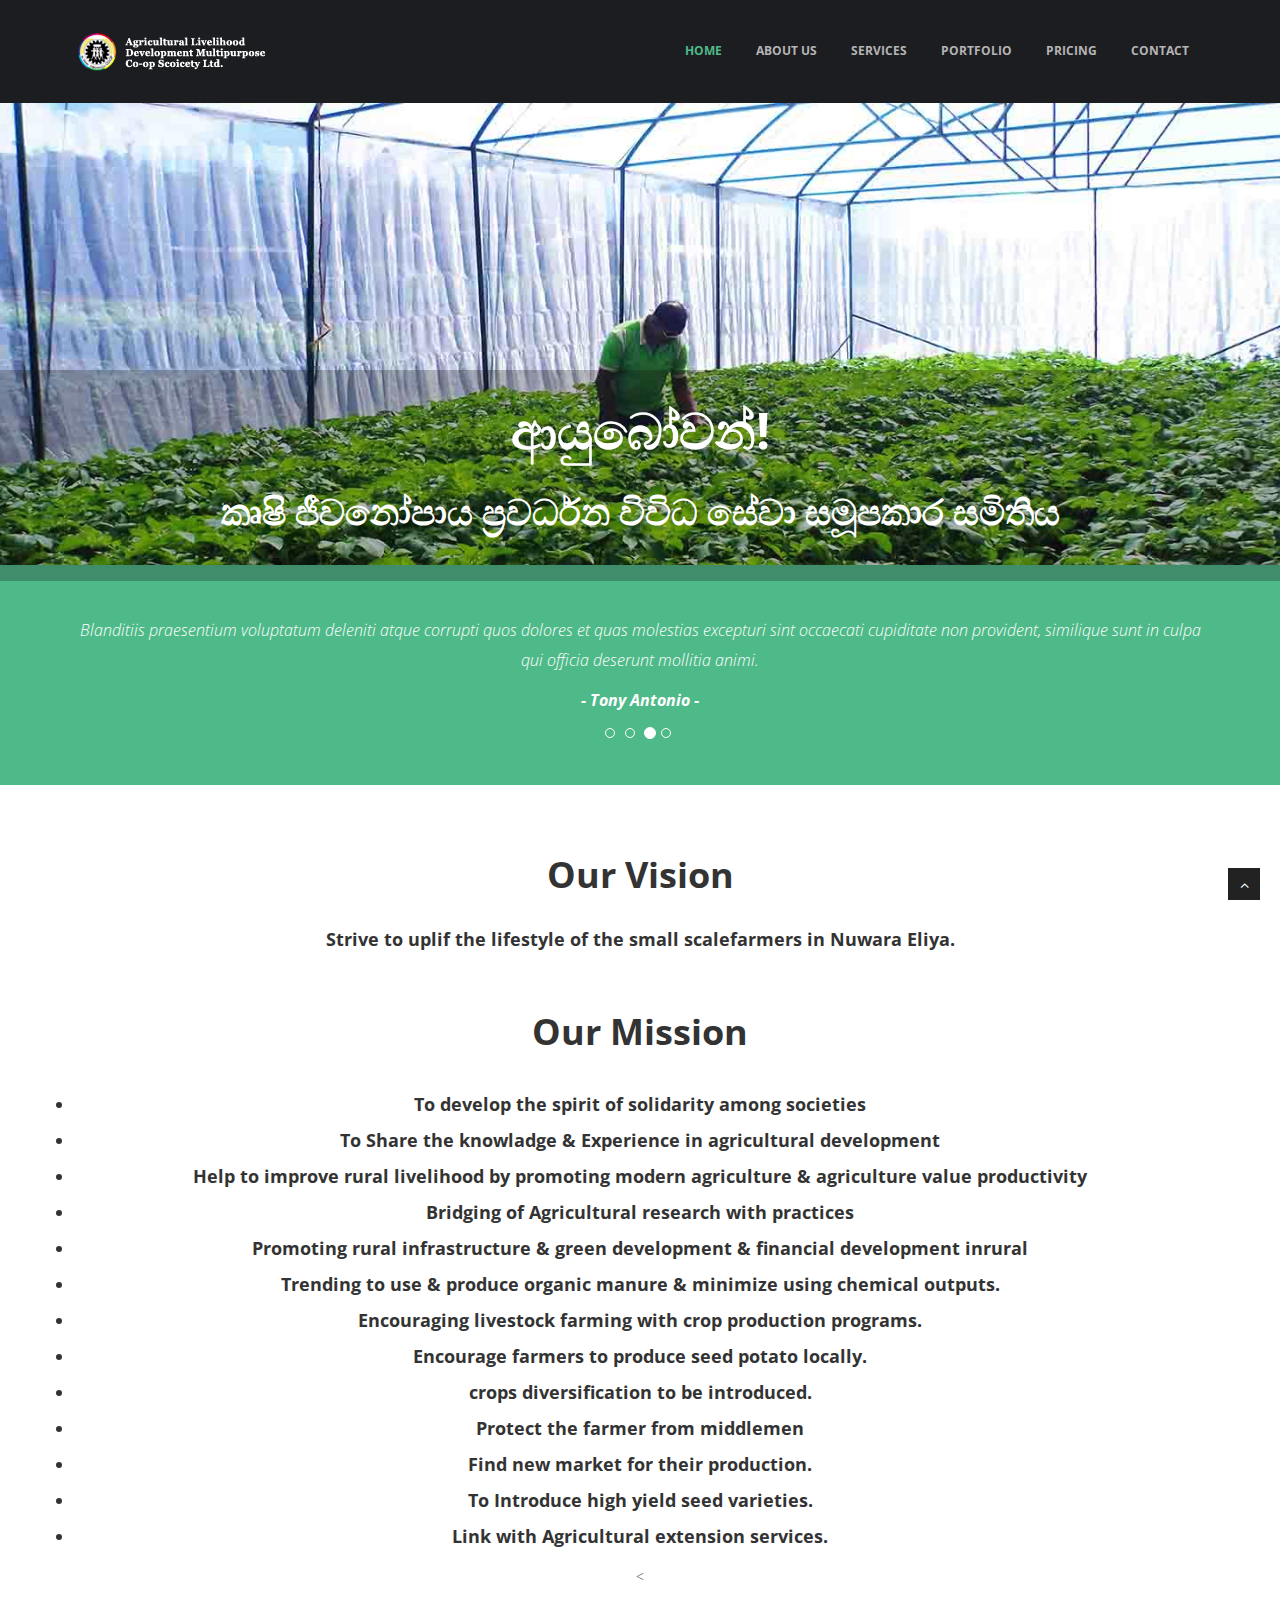
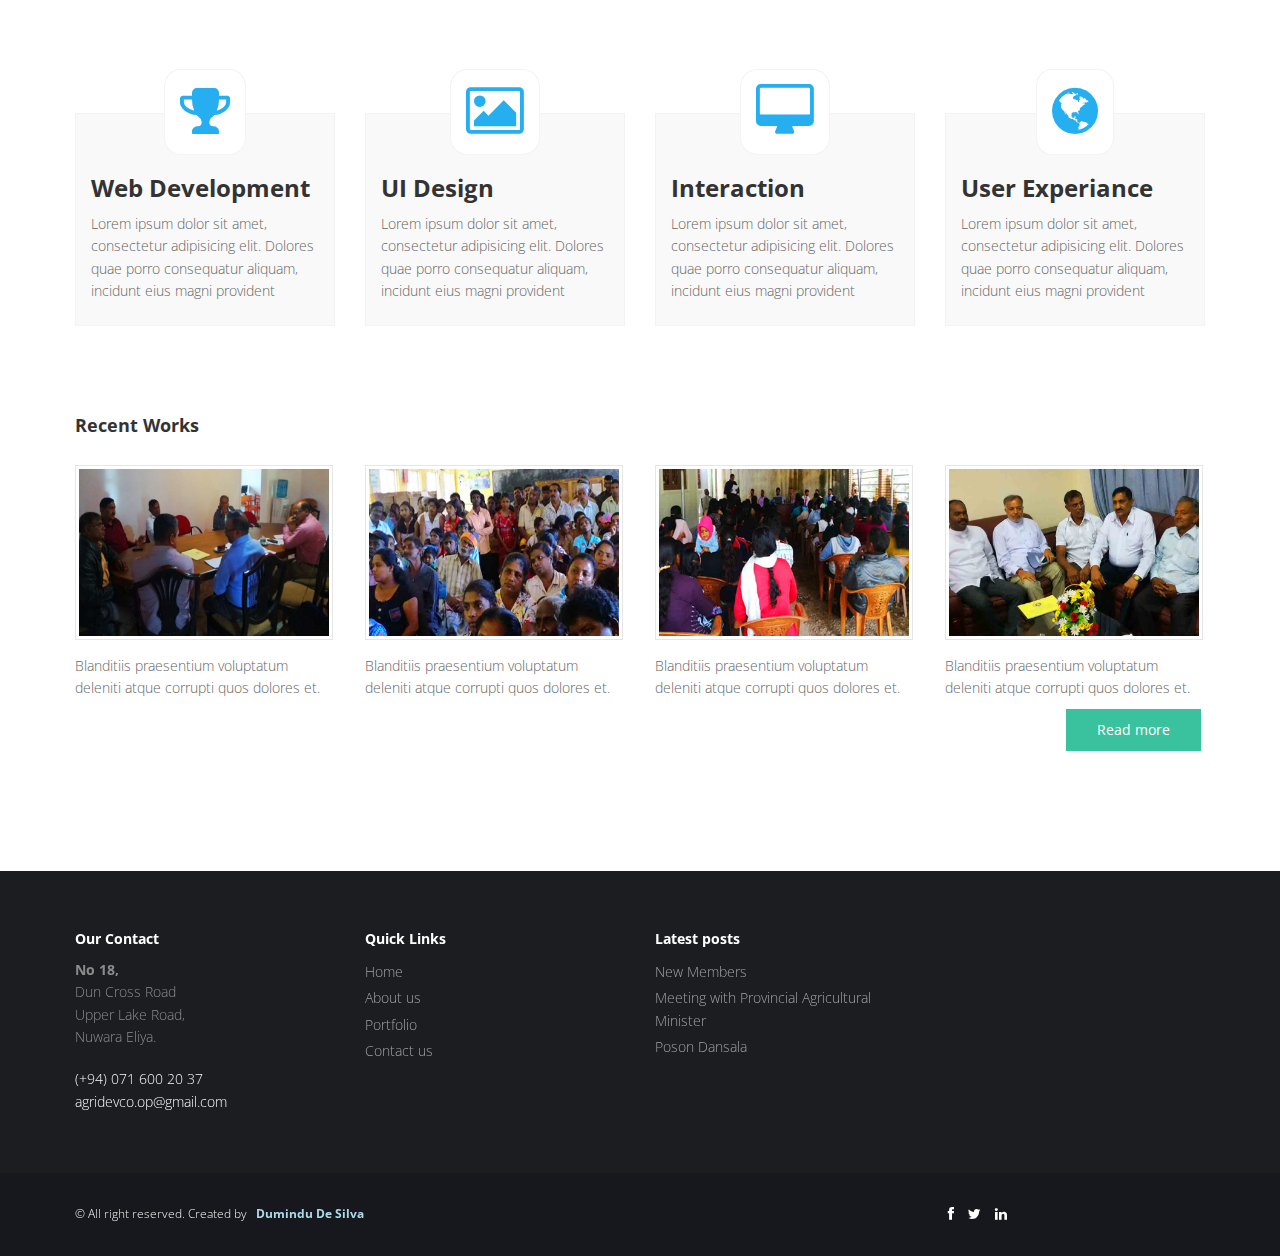
==== index.html @ 00d9a7ab "first commit" ====
<!DOCTYPE html>
<html lang="en">
<head>
<meta charset="utf-8">
<title>Agri Dev Coop</title>
<meta name="viewport" content="width=device-width, initial-scale=1.0" />
<meta name="description" content="" />
<meta name="author" content="http://webthemez.com" />
<!-- css -->
<link href="css/bootstrap.min.css" rel="stylesheet" />
<link href="css/fancybox/jquery.fancybox.css" rel="stylesheet">
<link href="css/jcarousel.css" rel="stylesheet" />
<link href="css/flexslider.css" rel="stylesheet" />
<link href="js/owl-carousel/owl.carousel.css" rel="stylesheet">
<link href="css/style.css" rel="stylesheet" />
 
<!-- HTML5 shim, for IE6-8 support of HTML5 elements -->
<!--[if lt IE 9]>
      <script src="http://html5shim.googlecode.com/svn/trunk/html5.js"></script>
    <![endif]-->

</head>
<body>
<div id="wrapper">
	<!-- start header -->
	<header>
        <div class="navbar navbar-default navbar-static-top">
            <div class="container">
                <div class="navbar-header">
                    <button type="button" class="navbar-toggle" data-toggle="collapse" data-target=".navbar-collapse">
                        <span class="icon-bar"></span>
                        <span class="icon-bar"></span>
                        <span class="icon-bar"></span>
                    </button>
                    <a class="navbar-brand" href="index.html"><img src="img/logo.png" alt="logo" " /></a>
                </div>
                <div class="navbar-collapse collapse ">
                    <ul class="nav navbar-nav">
                        <li class="active"><a href="index.html">Home</a></li> 
						<li><a href="about.html">About Us</a></li>
						<li><a href="services.html">Services</a></li>
                        <li><a href="portfolio.html">Portfolio</a></li>
                        <li><a href="pricing.html">Pricing</a></li>
                        <li><a href="contact.html">Contact</a></li>
                    </ul>
                </div>
            </div>
        </div>
	</header>
	<!-- end header -->
	<section id="featured">
	 
	<!-- Slider -->
        <div id="main-slider" class="flexslider">
            <ul class="slides">
              <li>
                <img src="img/slides/1.jpg" alt="" />
                <div class="flex-caption">
                   <div class="item_introtext"> 
					<strong>ආයුබෝවන්!</strong>
					<p><h1 style="color: white;">කෘෂි ජීවනෝපාය ප්‍රවර්ධන විවිධ සේවා සමූපකාර සමිතිය</h1></p> </div>
                </div>
              </li>
              <li>
                <img src="img/slides/2.jpg" alt="" />
                <div class="flex-caption">
                     <div class="item_introtext"> 
					<strong>Welcome to COOP!</strong>
					<p><h1 style="color: white;">Agricultural Livelihood Development Multipurpose Co-operaive Society</h1></p> </div>
                </div>
              </li>
              <li>
                <img src="img/slides/3.jpg" alt="" />
                <div class="flex-caption">
                     <div class="item_introtext"> 
					<strong>வரவேற்பு!</strong>
					<p><h1 style="color: white;">வேளாண்மை வாழ்வாதார அபிவிருத்தி பல்நோக்கு கூட்டுறவு சங்கம்</h1></p> </div>
                </div>
              </li>
            </ul>
        </div>
	<!-- end slider -->
 <div class="testimonial-area">
    <div class="testimonial-solid">
        <div class="container">
            <div class="testi-icon-area">
                <div class="quote">
                    <i class="fa fa-microphone"></i>
                </div>
            </div>
            <div id="carousel-example-generic" class="carousel slide" data-ride="carousel">
                <ol class="carousel-indicators">
                    <li data-target="#carousel-example-generic" data-slide-to="0" class="">
                        <a href="#"></a>
                    </li>
                    <li data-target="#carousel-example-generic" data-slide-to="1" class="">
                        <a href="#"></a>
                    </li>
                    <li data-target="#carousel-example-generic" data-slide-to="2" class="active">
                        <a href="#"></a>
                    </li>
                    <li data-target="#carousel-example-generic" data-slide-to="3" class="">
                        <a href="#"></a>
                    </li>
                </ol>
                <div class="carousel-inner">
                    <div class="item">
                        <p>Blanditiis praesentium voluptatum deleniti atque corrupti quos dolores et quas molestias excepturi sint occaecati cupiditate non provident, similique sunt in culpa qui officia deserunt mollitia animi.</p>
                        <p>
                            <b>- Mark John -</b>
                        </p>
                    </div>
                    <div class="item">
                        <p>Blanditiis praesentium voluptatum deleniti atque corrupti quos dolores et quas molestias excepturi sint occaecati cupiditate non provident, similique sunt in culpa qui officia deserunt mollitia animi.</p>
                        <p>
                            <b>- Jaison Warner -</b>
                        </p>
                    </div>
                    <div class="item active">
                        <p>Blanditiis praesentium voluptatum deleniti atque corrupti quos dolores et quas molestias excepturi sint occaecati cupiditate non provident, similique sunt in culpa qui officia deserunt mollitia animi.</p>
                        <p>
                            <b>- Tony Antonio -</b>
                        </p>
                    </div>
                    <div class="item">
                        <p>Blanditiis praesentium voluptatum deleniti atque corrupti quos dolores et quas molestias excepturi sint occaecati cupiditate non provident, similique sunt in culpa qui officia deserunt mollitia animi.</p>
                        <p>
                            <b>- Leena Doe -</b>
                        </p>
                    </div>
                </div>
            </div>
        </div>
    </div>
</div>
	
	</section>
	<section class="callaction">
	<div class="container">
		<div class="row">
			<div class="col-lg-12">
				<div class="aligncenter"><h1 class="aligncenter">Our Vision</h1><span class="clear spacer_responsive_hide_mobile " style="height:13px;display:block;"></span><h4>Strive to uplif the lifestyle of the small scalefarmers in Nuwara Eliya.</h4></div>
			</div>
		</div>
		<div class="row">
			<div class="col-lg-12">
				<div class="aligncenter"><h1 class="aligncenter">Our Mission</h1><span class="clear spacer_responsive_hide_mobile " style="height:13px;display:block;"></span>
					<h4>
					  <li style="text-align: center;line-height: 200%;" >To develop the spirit of solidarity among societies</li>
					  <li style="text-align: center;line-height: 200%;" >To Share the knowladge & Experience in agricultural development</li>
					  <li style="text-align: center;line-height: 200%;">Help to improve rural livelihood by promoting modern agriculture & agriculture value productivity</li>
					  <li style="text-align: center;line-height: 200%;">Bridging of Agricultural research with practices</li>
					  <li style="text-align: center;line-height: 200%;">Promoting rural infrastructure & green development & financial development inrural</li>
					  <li style="text-align: center;line-height: 200%;">Trending to use & produce organic manure & minimize using chemical outputs.</li>
					  <li style="text-align: center;line-height: 200%;">Encouraging livestock farming with crop production programs.</li>
					  <li style="text-align: center;line-height: 200%;">Encourage farmers to produce seed potato locally.</li>
					  <li style="text-align: center;line-height: 200%;">crops diversification to be introduced.</li>
					  <li style="text-align: center;line-height: 200%;">Protect the farmer from middlemen</li>
					  <li style="text-align: center;line-height: 200%;">Find new market for their production.</li>
					  <li style="text-align: center;line-height: 200%;">To Introduce high yield seed varieties.</li>
					  <li style="text-align: center;line-height: 200%;">Link with Agricultural extension services.</li>
					</h4>
					<
				</div>
			</div>
		</div>
	</div>
	</section>
	<section id="content">
	
	
	<div class="container">
			<div class="row">
		<div class="skill-home"> <div class="skill-home-solid clearfix"> 
		<div class="col-md-3 text-center">
		<span class="icons c1"><i class="fa fa-trophy"></i></span> <div class="box-area">
		<h3>Web Development</h3> <p>Lorem ipsum dolor sit amet, consectetur adipisicing elit. Dolores quae porro consequatur aliquam, incidunt eius magni provident</p></div>
		</div>
		<div class="col-md-3 text-center"> 
		<span class="icons c2"><i class="fa fa-picture-o"></i></span> <div class="box-area">
		<h3>UI Design</h3> <p>Lorem ipsum dolor sit amet, consectetur adipisicing elit. Dolores quae porro consequatur aliquam, incidunt eius magni provident</p></div>
		</div>
		<div class="col-md-3 text-center"> 
		<span class="icons c3"><i class="fa fa-desktop"></i></span> <div class="box-area">
		<h3>Interaction</h3> <p>Lorem ipsum dolor sit amet, consectetur adipisicing elit. Dolores quae porro consequatur aliquam, incidunt eius magni provident</p></div>
		</div>
		<div class="col-md-3 text-center"> 
		<span class="icons c4"><i class="fa fa-globe"></i></span> <div class="box-area">
		<h3>User Experiance</h3> <p>Lorem ipsum dolor sit amet, consectetur adipisicing elit. Dolores quae porro consequatur aliquam, incidunt eius magni provident</p>
		</div></div>
		</div></div>
		</div> 
		<!-- Portfolio Projects -->
		<div class="row">
			<div class="col-lg-12">
				<h4 class="heading">Recent Works</h4>
				<div class="row">
					<section id="projects">
					<ul id="thumbs" class="portfolio"> 
						<li class="col-lg-3 design" data-id="id-0" data-type="web">
						<div class="item-thumbs">					 
						<img src="img/works/2018-13.jpg" alt=""><br>
						<p>Blanditiis praesentium voluptatum deleniti atque corrupti quos dolores et.</p>
						</div>
						</li> 
						<!-- Item Project and Filter Name -->
						<li class="item-thumbs col-lg-3 design" data-id="id-1" data-type="icon">
						<img src="img/works/2018-12.jpg" alt=""><br>
						<p>Blanditiis praesentium voluptatum deleniti atque corrupti quos dolores et.</p>
						</li> 
						<li class="item-thumbs col-lg-3 photography" data-id="id-2" data-type="illustrator">
						<img src="img/works/2018-11.jpg" alt=""><br>
						<p>Blanditiis praesentium voluptatum deleniti atque corrupti quos dolores et.</p>
						</li>
						
						<li class="item-thumbs col-lg-3 photography" data-id="id-2" data-type="illustrator">					
						<img src="img/works/2018-10.jpg" alt=""><br>
						<p>Blanditiis praesentium voluptatum deleniti atque corrupti quos dolores et.</p>
						<div class="row">
							<div class="col-md-5">

							</div>
							<div class="col-md-6">
								<a href="#" class="btn btn-color">Read more</a>  
							</div>
						</div>
						</li>
						<!-- End Item Project -->
					</ul>
					</section>
				</div>
			</div>

					
								
						


		</div>

	</div>
	</section>
	<footer>
	<div class="container">
		<div class="row">
			<div class="col-lg-3">
								<div class="widget">
					<h5 class="widgetheading">Our Contact</h5>
					<address>
					<strong>No 18,</strong><br>
					Dun Cross Road<br>
					Upper Lake Road,<br>
					Nuwara Eliya.</address>
					<p>
						<i class="icon-phone"></i> (+94) 071 600 20 37 <br>
						<i class="icon-envelope-alt"></i> agridevco.op@gmail.com
					</p>
				</div>
			</div>
			<div class="col-lg-3">
				<div class="widget">
					<h5 class="widgetheading">Quick Links</h5>
					<ul class="link-list">
						<li><a href="index.html">Home</a></li>
						<li><a href="about.html">About us</a></li>
						<li><a href="portfolio.html">Portfolio</a></li>
						<li><a href="contact.html">Contact us</a></li>
					</ul>
				</div>
			</div>
			<div class="col-lg-3">
				<div class="widget">
					<h5 class="widgetheading">Latest posts</h5>
					<ul class="link-list">
						<li><a href="portfolio.html">New Members</a></li>
						<li><a href="portfolio.html">Meeting with Provincial Agricultural Minister</a></li>
						<li><a href="portfolio.html">Poson Dansala</a></li>
					</ul>
				</div>
			</div>
			<!-- <div class="col-lg-3">
					<div class="widget">
					<h5 class="widgetheading">Recent News</h5>
					<ul class="link-list">
						<li><a href="#">Lorem ipsum dolor sit amet, consectetur adipiscing elit.</a></li>
						<li><a href="#">Pellentesque et pulvinar enim. Quisque at tempor ligula</a></li>
						<li><a href="#">Natus error sit voluptatem accusantium doloremque</a></li>
					</ul>
				</div>
			</div> -->
		</div>
	</div>
	<div id="sub-footer">
		<div class="container">
			<div class="row">
				<div class="col-lg-6">
					<div class="copyright">
						<p>
							<span>&copy; All right reserved. Created by   </span><strong><a href="https://dumidum.github.io/" target="_blank" style="color: lightblue;"> Dumindu De Silva</a></strong>
						</p>
					</div>
				</div>
				<div class="col-lg-4">
					<ul class="social-network">
						<li><a href="https://www.facebook.com/agridevcooplk.org" data-placement="top" target="_blank" title="Facebook"><i class="fa fa-facebook"></i></a></li>
						<li><a href="#" data-placement="top" title="Twitter"><i class="fa fa-twitter"></i></a></li>
						<li><a href="#" data-placement="top" title="Linkedin"><i class="fa fa-linkedin"></i></a></li>
<!-- 						<li><a href="#" data-placement="top" title="Pinterest"><i class="fa fa-pinterest"></i></a></li>
						<li><a href="#" data-placement="top" title="Google plus"><i class="fa fa-google-plus"></i></a></li> -->
					</ul>
				</div>
			</div>
		</div>
	</div>
	</footer>
</div>
<a href="#" class="scrollup"><i class="fa fa-angle-up active"></i></a>
<!-- javascript
    ================================================== -->
<!-- Placed at the end of the document so the pages load faster -->
<script src="js/jquery.js"></script>
<script src="js/jquery.easing.1.3.js"></script>
<script src="js/bootstrap.min.js"></script>
<script src="js/jquery.fancybox.pack.js"></script>
<script src="js/jquery.fancybox-media.js"></script> 
<script src="js/portfolio/jquery.quicksand.js"></script>
<script src="js/portfolio/setting.js"></script>
<script src="js/jquery.flexslider.js"></script>
<script src="js/animate.js"></script>
<script src="js/custom.js"></script>
<script src="js/owl-carousel/owl.carousel.js"></script>
</body>
</html>
---- css/style.css ----
/*
Author URI: http://webthemez.com/
Note: 
Licence under Creative Commons Attribution 3.0 
Do not remove the back-link in this web template 
-------------------------------------------------------*/

@import url('http://fonts.googleapis.com/css?family=Noto+Serif:400,400italic,700|Open+Sans:400,600,700'); 
@import url('font-awesome.css');  
@import url('animate.css');

body {
	font-family:'Open Sans', Arial, sans-serif;
	font-size:14px;
	font-weight:300;
	line-height:1.6em;
	color:#656565;
}

a:active {
	outline:0;
}

.clear {
	clear:both;
}

h1,h2, h3, h4, h5, h6 {
	font-family:'Open Sans', Arial, sans-serif;
	font-weight:700;
	line-height:1.1em;
	color:#333;
	margin-bottom: 12px;
}
 
.container {
	padding:0 20px 0 20px;
	position:relative;
}

#wrapper{
	width:100%;
	margin:0;	
	padding:0;
}
.flex-control-nav{
display:none;
}

.row,.row-fluid {
	margin-bottom:30px;
}

.row .row,.row-fluid .row-fluid{
	margin-bottom:30px;
}

.row.nomargin,.row-fluid.nomargin {
	margin-bottom:0;
}

img.img-polaroid {
	margin:0 0 20px 0;
}
.img-box {
	max-width:100%;
}
/*  Header
==================================== */
 
header .navbar {
    margin-bottom: 0;
}

.navbar-default {
    border: none;
}

.navbar-brand {
    color: #222;
	text-transform: uppercase;
    font-size: 24px;
    font-weight: 700;
    line-height: 1em;
	letter-spacing: -1px;
    margin-top: 13px;
    padding: 0 0 0 15px;
}
.navbar-default .navbar-brand{
color: #61B331;
}

header .navbar-collapse  ul.navbar-nav {
    float: right;
    margin-right: 0;
}

header .navbar-default{
    background-color: #1c1d21;
	
}

header .nav li a:hover,
header .nav li a:focus,
header .nav li.active a,
header .nav li.active a:hover,
header .nav li a.dropdown-toggle:hover,
header .nav li a.dropdown-toggle:focus,
header .nav li.active ul.dropdown-menu li a:hover,
header .nav li.active ul.dropdown-menu li.active a{
    -webkit-transition: all .3s ease;
    -moz-transition: all .3s ease;
    -ms-transition: all .3s ease;
    -o-transition: all .3s ease;
    transition: all .3s ease;
}


header .navbar-default .navbar-nav > .open > a,
header .navbar-default .navbar-nav > .open > a:hover,
header .navbar-default .navbar-nav > .open > a:focus {
    -webkit-transition: all .3s ease;
    -moz-transition: all .3s ease;
    -ms-transition: all .3s ease;
    -o-transition: all .3s ease;
    transition: all .3s ease;
}


header .navbar {
    min-height: 70px; 
	padding:18px 0;
}

header .navbar-nav > li  {
    padding-bottom: 12px;
    padding-top: 12px;
}

header  .navbar-nav > li > a {
    padding-bottom: 6px;
    padding-top: 5px;
    margin-left: 2px;
    line-height: 30px;
	font-weight: 700;
    -webkit-transition: all .3s ease;
    -moz-transition: all .3s ease;
    -ms-transition: all .3s ease;
    -o-transition: all .3s ease;
    transition: all .3s ease;
}


.dropdown-menu li a:hover {
    color: #fff !important;
}

header .nav .caret {
    border-bottom-color: #f5f5f5;
    border-top-color: #f5f5f5;
}
.navbar-default .navbar-nav > .active > a,
.navbar-default .navbar-nav > .active > a:hover,
.navbar-default .navbar-nav > .active > a:focus {
  background-color: #fff;
}
.navbar-default .navbar-nav > .open > a,
.navbar-default .navbar-nav > .open > a:hover,
.navbar-default .navbar-nav > .open > a:focus {
  background-color:  #fff;
}	
	

.dropdown-menu  {
    box-shadow: none;
    border-radius: 0;
	border: none;
}

.dropdown-menu li:last-child  {
	padding-bottom: 0 !important;
	margin-bottom: 0;
}

header .nav li .dropdown-menu  {
   padding: 0;
}

header .nav li .dropdown-menu li a {
   line-height: 28px;
   padding: 3px 12px;
}
.item-thumbs img {
    margin-bottom: 15px;
}
.flex-control-paging li a.flex-active {
    background: #000;
    background: rgb(255, 255, 255);
    cursor: default;
}
.flex-control-paging li a {
    width: 30px;
    height: 11px;
    display: block;
    background: #666;
    background: rgba(0,0,0,0.5);
    cursor: pointer;
    text-indent: -9999px;
    -webkit-border-radius: 20px;
    -moz-border-radius: 20px;
    -o-border-radius: 20px;
    border-radius: 20px;
    box-shadow: inset 0 0 3px rgba(0,0,0,0.3);
    
	}
	.panel-title>a {
    color: inherit;
    color: #1C1D21;
}
.panel-group .panel-heading+.panel-collapse .panel-body {
    border-top: 1px solid #ddd;
    color: #fff;
    background-color: #61B5EF;
}
/* --- menu --- */

header .navigation {
	float:right;
}

header ul.nav li {
	border:none;
	margin:0;
}

header ul.nav li a {	
	font-size:12px;
	border:none;
	font-weight:700;
	text-transform:uppercase;
}

header ul.nav li ul li a {	
	font-size:12px;
	border:none;
	font-weight:300;
	text-transform:uppercase;
}


.navbar .nav > li > a {
  color: #B5B5B5;
  text-shadow: none;
  border: 1px solid rgba(255, 255, 255, 0) !important;
}

.navbar .nav a:hover {
	background:none;
	color: #fff !important;
}

.navbar .nav > .active > a,.navbar .nav > .active > a:hover {
	background:none;
	font-weight:700;
}

.navbar .nav > .active > a:active,.navbar .nav > .active > a:focus {
	background:none;
	outline:0;
	font-weight:700;
}

.navbar .nav li .dropdown-menu {
	z-index:2000;
}

header ul.nav li ul {
	margin-top:1px;
}
header ul.nav li ul li ul {
	margin:1px 0 0 1px;
}
.dropdown-menu .dropdown i {
	position:absolute;
	right:0;
	margin-top:3px;
	padding-left:20px;
}

.navbar .nav > li > .dropdown-menu:before {
  display: inline-block;
  border-right: none;
  border-bottom: none;
  border-left: none;
  border-bottom-color: none;
  content:none;
}
.navbar-default .navbar-nav>.active>a, .navbar-default .navbar-nav>.active>a:hover, .navbar-default .navbar-nav>.active>a:focus {
color: #4fba89;
}


ul.nav li.dropdown a {
	z-index:1000;
	display:block;
}

 select.selectmenu {
	display:none;
}
.pageTitle{
color: #fff;
margin: 30px 0 3px;
display: inline-block;
}
 
#featured{
	width: 100%;
	background:#000;
	position:relative;
	margin:0;
	padding:0;
}

/*  Sliders
==================================== */
/* --- flexslider --- */

#featured .flexslider {
	padding:0;  
	background: #fff; 
	position: relative; 
	zoom: 1;
}
.flex-direction-nav .flex-prev{
left:0px; 
}
.flex-direction-nav .flex-next{ 
right:0px;
}
.flex-caption {zoom:0;
  color: #1C1D21;
  margin: 0 auto;
  padding: 10px;
  position: absolute;
  vertical-align: bottom;
  text-align: center;
  background-color: rgba(23, 23, 23, 0.27);
  bottom: -16px;
  display: block;
  left: 0;
  right: 0;
  }
.flex-caption h3 {color: #fff; letter-spacing: 1px; margin-bottom: 8px; text-transform: uppercase;}
.flex-caption p {margin: 0 0 15px;}
.skill-home{
margin-bottom:50px;
}
.c1{
/* border: #ed5441 1px solid; */
/* background:#ed5441; */
}
.c2{
/* border: #D867B2 1px solid; */
/* background: #D867B2; */
}
.c3{
/* border: #61B331 1px solid; */
/* background: #4BC567; */
}
.c4{
/* border: #609cec 1px solid; */
/* background: #26AFF0; */
}
.skill-home .icons {
padding: 35px 0 0 0;
/* width: 100%; */
/* height: 156px; */
color: rgb(38, 175, 240);
font-size: 42px;
font-size: 54px; 
text-align: center;
-ms-border-radius: 50%;
-moz-border-radius: 50%;
-webkit-border-radius: 50%;
border-radius: 20%;
display: inline-table;
background-color: #fff;padding: 15px;border: 1px solid #F3F3F3;}
.skill-home h2 {
padding-top: 20px;
font-size: 36px;
font-weight: 700;
} 
.testimonial-solid {
padding: 50px 0 60px 0;
margin: 0 0 0 0;
background: #6cffbcba;
text-align: center;
}
.testi-icon-area {
text-align: center;
position: absolute;
top: -84px;
margin: 0 auto; 
width: 100%;
}
.testi-icon-area .quote {
padding: 15px 0 0 0;
margin: 0 0 0 0;
background: #ffffff;
text-align: center;
color: #26AFF0;
display: inline-table;
width: 70px;
height: 70px;
-ms-border-radius: 50%;
-moz-border-radius: 50%;
-webkit-border-radius: 50%;
border-radius: 0;
font-size: 42px; 
border: 1px solid #26AFF0;
display: none;}

.testi-icon-area .carousel-inner { 
margin: 20px 0;
}
.carousel-indicators {
bottom: -30px;
}
.team-member {
    text-align: center;
    background-color: #F9F9F9;
    padding-bottom: 15px;
}
.fancybox-title-inside-wrap {
    padding: 3px 30px 6px;
    background: #292929;
}

.item_introtext {
    /* background-color: rgba(254, 254, 255, 0.66); */
    margin: 0 auto;
    display: inline-block;
    padding: 25px;
    color: #fff;
}
.item_introtext span {
    font-size: 20px;
    display: block; 
    font-weight: bold;
}
.item_introtext strong {
    font-size: 50px;
    display: block;
    padding: 14px 0 30px;
}
.item_introtext p {
    font-size: 20px !important;
    color: #FFFFFF;
    font-weight: bold;
}

.form-control{
border-radius:0;
}


/* Testimonial
----------------------------------*/
.testimonial-area {
padding: 0 0 0 0;
margin:0;
background: url(../img/low-poly01.jpg) fixed center center;
background-size: cover;
-webkit-background-size: cover;
-moz-background-size: cover;
-ms-background-size: cover;
}
.testimonial-solid p {
color: #ffffff;
font-size: 16px;
line-height: 30px;
font-style: italic;
} 
section.callaction {
	background:#fff;
	padding:50px 0 0 0;
}



/* Content
==================================== */

#content {
	position:relative;
	background:#fff;
	padding:50px 0 0px 0;
}

#content img {
	max-width: 99.1%;
	height:auto;
	border: 1px solid #E6E6E6;
	padding: 1%;
	box-sizing: border-box;
}
 
.cta-text {
	text-align: center;
	margin-top:10px;
}


.big-cta .cta {
	margin-top:10px;
}
 
.box {
	width: 100%;
}
.box-gray  {
	background: #f8f8f8;
	padding: 20px 20px 30px;
}
.box-gray  h4,.box-gray  i {
	margin-bottom: 20px;
}
.box-bottom {
	padding: 20px 0;
	text-align: center;
}
.box-bottom a {
	color: #fff;
	font-weight: 700;
}
.box-bottom a:hover {
	color: #eee;
	text-decoration: none;
}


/* Bottom
==================================== */

#bottom {
	background:#fcfcfc;
	padding:50px 0 0;

}
/* twitter */
#twitter-wrapper {
    text-align: center;
    width: 70%;
    margin: 0 auto;
}
#twitter em {
    font-style: normal;
    font-size: 13px;
}

#twitter em.twitterTime a {
	font-weight:600;
}

#twitter ul {
    padding: 0;
	list-style:none;
}
#twitter ul li {
    font-size: 20px;
    line-height: 1.6em;
    font-weight: 300;
    margin-bottom: 20px;
    position: relative;
    word-break: break-word;
}


/* page headline
==================================== */

#inner-headline{
	background: #4fba89;
	position:relative;
	margin:0;
	padding:0;
	color:#fefefe;
	/* margin: 15px; */
	border-top: 10px solid #2a7352;
}


#inner-headline .inner-heading h2 {
	color:#fff;
	margin:20px 0 0 0;
}

/* --- breadcrumbs --- */
#inner-headline ul.breadcrumb {
	margin:30px 0 0;
	float:left;
}

#inner-headline ul.breadcrumb li {
	margin-bottom:0;
	padding-bottom:0;
}
#inner-headline ul.breadcrumb li {
	font-size:13px;
	color:#fff;
}

#inner-headline ul.breadcrumb li i{
	color:#dedede;
}

#inner-headline ul.breadcrumb li a {
	color:#fff;
}

ul.breadcrumb li a:hover {
	text-decoration:none;
}

/* Forms
============================= */

/* --- contact form  ---- */
form#contactform input[type="text"] {
  width: 100%;
  border: 1px solid #f5f5f5;
  min-height: 40px;
  padding-left:20px;
  font-size:13px;
  padding-right:20px;
  -webkit-box-sizing: border-box;
     -moz-box-sizing: border-box;
          box-sizing: border-box;

}

form#contactform textarea {
border: 1px solid #f5f5f5;
  width: 100%;
  padding-left:20px;
  padding-top:10px;
  font-size:13px;
  padding-right:20px;
  -webkit-box-sizing: border-box;
     -moz-box-sizing: border-box;
          box-sizing: border-box;

}

form#contactform .validation {
	font-size:11px;
}

#sendmessage {
	border:1px solid #e6e6e6;
	background:#f6f6f6;
	display:none;
	text-align:center;
	padding:15px 12px 15px 65px;
	margin:10px 0;
	font-weight:600;
	margin-bottom:30px;

}

#sendmessage.show,.show  {
	display:block;
}
 
form#commentform input[type="text"] {
  width: 100%;
  min-height: 40px;
  padding-left:20px;
  font-size:13px;
  padding-right:20px;
  -webkit-box-sizing: border-box;
     -moz-box-sizing: border-box;
          box-sizing: border-box;
	-webkit-border-radius: 2px 2px 2px 2px;
		-moz-border-radius: 2px 2px 2px 2px;
			border-radius: 2px 2px 2px 2px;

}

form#commentform textarea {
  width: 100%;
  padding-left:20px;
  padding-top:10px;
  font-size:13px;
  padding-right:20px;
  -webkit-box-sizing: border-box;
     -moz-box-sizing: border-box;
          box-sizing: border-box;
	-webkit-border-radius: 2px 2px 2px 2px;
		-moz-border-radius: 2px 2px 2px 2px;
			border-radius: 2px 2px 2px 2px;
}


/* --- search form --- */
.search{
	float:right;
	margin:35px 0 0;
	padding-bottom:0;
}

#inner-headline form.input-append {
	margin:0;
	padding:0;
}



/*  Portfolio
================================ */

.work-nav #filters {
	margin: 0;
	padding: 0;
	list-style: none;
}

.work-nav #filters li {
	margin: 0 10px 30px 0;
	padding: 0;
	float:left;
}

.work-nav #filters li a {
	color: #7F8289;
	font-size: 16px;
	display: block;	
}

.work-nav #filters li a:hover {

}

.work-nav #filters li a.selected {
	color: #DE5E60;
}

#thumbs {
	margin: 0;
	padding: 0;	
}

#thumbs li {
	list-style-type: none;
}

.item-thumbs {
	position: relative;
	overflow: hidden;
	margin-bottom: 30px;
	cursor: pointer;
}

.item-thumbs a + img {
	width: 100%;	
}

.item-thumbs .hover-wrap {
	position: absolute;
	display: block;
	width: 100%;
	height: 100%;
	
	opacity: 0;
	filter: alpha(opacity=0);
	
	-webkit-transition: all 450ms ease-out 0s;	
	   -moz-transition: all 450ms ease-out 0s;
		 -o-transition: all 450ms ease-out 0s;
		    transition: all 450ms ease-out 0s;
		  
	-webkit-transform: rotateY(180deg) scale(0.5,0.5);
	   -moz-transform: rotateY(180deg) scale(0.5,0.5);
		-ms-transform: rotateY(180deg) scale(0.5,0.5);
		 -o-transform: rotateY(180deg) scale(0.5,0.5);
			transform: rotateY(180deg) scale(0.5,0.5);	
}

.item-thumbs:hover .hover-wrap,
.item-thumbs.active .hover-wrap {
	opacity: 1;
	filter: alpha(opacity=100);
	
	-webkit-transform: rotateY(0deg) scale(1,1);
	   -moz-transform: rotateY(0deg) scale(1,1);
		-ms-transform: rotateY(0deg) scale(1,1);
		 -o-transform: rotateY(0deg) scale(1,1);
		    transform: rotateY(0deg) scale(1,1);
}

.item-thumbs .hover-wrap .overlay-img {
	position: absolute;
	width: 88%;
	height: 92%;
	opacity: 0.80;
	filter: alpha(opacity=80);
	background: #61efcf;
}

.item-thumbs .hover-wrap .overlay-img-thumb {
	position: absolute;
	border-radius: 60px;
	top: 25%;
	left: 10%;
	right: 10%;
	margin: 10px 10px 10px -20px;
	text-align: center;
	color: #fff;
	font-size: 20px;
	line-height: 1em;	
	opacity: 1;
	filter: alpha(opacity=100);
}
 
ul.portfolio-categ{
	margin:10px 0 30px 0;
	padding:0;
	float:left;
	list-style:none;
}

ul.portfolio-categ li{
margin: 0; 
float: left;
list-style: none;
font-size: 13px;
font-weight: 600;
border: 1px solid #D5D5D5;
margin-right: 15px;
}

ul.portfolio-categ li a{
	display:block;
	padding: 8px 20px;
	color: #318FCF;
}
ul.portfolio-categ li.active{

border: 1px solid #D7D8D6;
}
ul.portfolio-categ li.active a:hover, ul.portfolio-categ li a:hover,ul.portfolio-categ li a:focus,ul.portfolio-categ li a:active {
	text-decoration:none;
	outline:0; 
}
  #accordion-alt3 .panel-heading h4 {
font-size: 13px;
line-height: 28px;
color: #000;}
.panel .panel-heading h4 {
font-weight: 400;
}
.panel-title {
margin-top: 0;
margin-bottom: 0;
font-size: 15px;
color: inherit;
}
.panel-group .panel {
margin-bottom: 0;
border-radius: 2px;
}
.panel {
margin-bottom: 18px;
background-color: #FFFFFF;
border: 1px solid gainsboro;
border-radius: 2px;
-webkit-box-shadow: 0 1px 1px rgba(0,0,0,0.05);
box-shadow: 0 1px 1px rgba(0,0,0,0.05);
}
#accordion-alt3 .panel-heading h4 a i {
font-size: 13px;
line-height: 18px;
width: 18px;
height: 18px;
margin-right: 5px;
color: #fff;
text-align: center;
border-radius: 50%;
margin-left: 6px;
}  
.progress.pb-sm {
height: 6px!important;
}
.progress {
box-shadow: inset 0 0 2px rgba(0,0,0,.1);
}
.progress {
overflow: hidden;
height: 18px;
margin-bottom: 18px;
background-color: #f5f5f5;
border-radius: 2px;
-webkit-box-shadow: inset 0 1px 2px rgba(0,0,0,0.1);
box-shadow: inset 0 1px 2px rgba(0,0,0,0.1);
}
.progress .progress-bar.progress-bar-red {
background: #ed5441;
} 
.progress .progress-bar.progress-bar-green {
background: #51d466;
}
.progress .progress-bar.progress-bar-lblue {
background: #32c8de;
}
/* --- portfolio detail --- */
.top-wrapper {
	margin-bottom:20px;
}
.info-blocks {
margin-bottom: 15px;
}
.info-blocks i.icon-info-blocks {
float: left;
color: #318FCF;
font-size: 30px;
min-width: 50px;
margin-top: 6px;
text-align: center;
background-color: #EFEFEF;
padding: 15px;
}
.info-blocks .info-blocks-in {
padding: 0 10px;
overflow: hidden;
}
.info-blocks .info-blocks-in h3 {
color: #555;
font-size: 20px;
line-height: 28px;
margin:0px;
}
.info-blocks .info-blocks-in p {
font-size: 13px;
}
  
blockquote {
	font-size:16px;
	font-weight:400;
	font-family:'Noto Serif', serif;
	font-style:italic;
	padding-left:0;
	color:#a2a2a2;
	line-height:1.6em;
	border:none;
}

blockquote cite 							{ display:block; font-size:12px; color:#666; margin-top:10px; }
blockquote cite:before 					{ content:"\2014 \0020"; }
blockquote cite a,
blockquote cite a:visited,
blockquote cite a:visited 				{ color:#555; }

/* --- pullquotes --- */

.pullquote-left {
	display:block;
	color:#a2a2a2;
	font-family:'Noto Serif', serif;
	font-size:14px;
	line-height:1.6em;
	padding-left:20px;
}

.pullquote-right {
	display:block;
	color:#a2a2a2;
	font-family:'Noto Serif', serif;
	font-size:14px;
	line-height:1.6em;
	padding-right:20px;
}

/* --- button --- */
.btn{text-align: center;
background: #3ac19d;
color: #fff;
border-radius: 0;padding: 10px 30px;}
.btn-theme {
	color: #fff;
}
.btn-theme:hover {
	color: #eee;
}

/* --- list style --- */

ul.general {
	list-style:none;
	margin-left:0;
}

ul.link-list{
	margin:0;
	padding:0;
	list-style:none;
}

ul.link-list li{
	margin:0;
	padding:2px 0 2px 0;
	list-style:none;
}
footer{
background: #1C1D21;
}
footer ul.link-list li a{
	color: #A0A0A0;
}
footer ul.link-list li a:hover {
	color:#eee;
}
/* --- Heading style --- */

h4.heading {
	font-weight:700;
}

.heading { margin-bottom: 30px; }

.heading {
	position: relative;
	
}


.widgetheading {
	width:100%;

	padding:0;
}

#bottom .widgetheading {
	position: relative;
	border-bottom: #e6e6e6 1px solid;
	padding-bottom: 9px;
}

aside .widgetheading {
	position: relative;
	border-bottom: #e9e9e9 1px solid;
	padding-bottom: 9px;
}

footer .widgetheading {
	position: relative;
}

footer .widget .social-network {
	position:relative;
}


#bottom .widget .widgetheading span, aside .widget .widgetheading span, footer .widget .widgetheading span {	
	position: absolute;
	width: 60px;
	height: 1px;
	bottom: -1px;
	right:0;

}
.box-area{
border: 1px solid #F3F3F3;
padding: 0 15px 12px;
padding-top: 41px;
margin-top: -42px;
text-align: left;
background-color: #F9F9F9;
}
/* --- Map --- */
.map{
	position:relative;
	margin-top:-50px;
	margin-bottom:40px;
}

.map iframe{
	width:100%;
	height:450px;
	border:none;
}

.map-grid iframe{
	width:100%;
	height:350px;
	border:none;
	margin:0 0 -5px 0;
	padding:0;
}

 
ul.team-detail{
	margin:-10px 0 0 0;
	padding:0;
	list-style:none;
}

ul.team-detail li{
	border-bottom:1px dotted #e9e9e9;
	margin:0 0 15px 0;
	padding:0 0 15px 0;
	list-style:none;
}

ul.team-detail li label {
	font-size:13px;
}

ul.team-detail li h4, ul.team-detail li label{
	margin-bottom:0;
}

ul.team-detail li ul.social-network {
	border:none;
	margin:0;
	padding:0;
}

ul.team-detail li ul.social-network li {
	border:none;	
	margin:0;
}
ul.team-detail li ul.social-network li i {
	margin:0;
}

 
.pricing-title{
	background:#fff;
	text-align:center;
	padding:10px 0 10px 0;
}

.pricing-title h3{
	font-weight:600;
	margin-bottom:0;
}

.pricing-offer{
	background: #fcfcfc;
	text-align: center;
	padding:40px 0 40px 0;
	font-size:18px;
	border-top:1px solid #e6e6e6;
	border-bottom:1px solid #e6e6e6;
}

.pricing-box.activeItem .pricing-offer{
	color:#fff;
}

.pricing-offer strong{
	font-size:78px;
	line-height:89px;
}

.pricing-offer sup{
	font-size:28px;
}

.pricing-container{
	background: #fff;
	text-align:center;
	font-size:14px;
}

.pricing-container strong{
color:#353535;
}

.pricing-container ul{
	list-style:none;
	padding:0;
	margin:0;
}

.pricing-container ul li{
	border-bottom: 1px solid #F5F5F5;
list-style: none;
padding: 15px 0 15px 0;
margin: 0 0 0 0;
color: #222;
}

.pricing-action{
	margin:0;
	background: #fcfcfc;
	text-align:center;
	padding:20px 0 30px 0;
}

.pricing-wrapp{
	margin:0 auto;
	width:100%;
	background:#fd0000;
}
 .pricing-box-item {
border: 1px solid #F5F5F5;
	
background: #FFFFFF;
	position:relative;
	margin:0 0 20px 0;
	padding:0;
  -webkit-box-shadow: 0 2px 0 rgba(0,0,0,0.03);
  -moz-box-shadow: 0 2px 0 rgba(0,0,0,0.03);
  box-shadow: 0 2px 0 rgba(0,0,0,0.03);
  -webkit-box-sizing: border-box;
  -moz-box-sizing: border-box;
  box-sizing: border-box;
}

.pricing-box-item .pricing-heading {
	text-align: center;
	padding:0px 0 0px 0;
	display:block;
}
.pricing-box-item.activeItem .pricing-heading {
	text-align: center;
	padding:0px 0 1px 0;
	border-bottom:none;
	display:block;
	color:#fff;
}
.pricing-box-item.activeItem .pricing-heading h3 {
	 
}

.pricing-box-item .pricing-heading h3 strong {
	font-size: 20px;
	font-weight:700;
	letter-spacing:-1px;
}
.pricing-box-item .pricing-heading h3 {
	font-size: 35px;
	font-weight:300;
	letter-spacing:-1px;
}

.pricing-box-item .pricing-terms {
	text-align: center;
	display: block;
	overflow: hidden;
	padding: 11px 0 5px; 
}

.pricing-box-item .pricing-terms  h6 {
	font-style:italic;
	margin-top:10px;
	color: #318FCF;
	font-size: 22px;
	font-family:'Noto Serif', serif;
}

.pricing-box-item .icon .price-circled {
    margin: 10px 10px 10px 0;
    display: inline-block !important;
    text-align: center !important;
    color: #fff;
    width: 68px;
    height: 68px;
	padding:12px;
    font-size: 16px;
	font-weight:700;
    line-height: 68px;
    text-shadow:none;
    cursor: pointer;
    background-color: #888;
    border-radius: 64px;
    -moz-border-radius: 64px;
    -webkit-border-radius: 64px;
}

.pricing-box-item  .pricing-action{
	margin:0;
	text-align:center;
	padding:30px 0 30px 0;
}
 
/* ===== Widgets ===== */

/* --- flickr --- */
.widget .flickr_badge {
	width:100%;
}
.widget .flickr_badge img { margin: 0 9px 20px 0; }

footer .widget .flickr_badge {
    width: 100%;
}
footer .widget .flickr_badge img {
    margin: 0 9px 20px 0;
}

.flickr_badge img {
    width: 50px;
    height: 50px;
    float: left;
	margin: 0 9px 20px 0;
}
 
/* --- Recent post widget --- */

.recent-post{
	margin:20px 0 0 0;
	padding:0;
	line-height:18px;
}

.recent-post h5 a:hover {
	text-decoration:none;
}

.recent-post .text h5 a {
	color:#353535;
}

  
footer{
	padding:50px 0 0 0;
	color:#f8f8f8;
}

footer a {
	color:#fff;
}

footer a:hover {
	color:#eee;
}

footer h1, footer h2, footer h3, footer h4, footer h5, footer h6{
	color:#fff;
}

footer address {
	line-height:1.6em;
	color: #8B8B8C;
}

footer h5 a:hover, footer a:hover {
	text-decoration:none;
}

ul.social-network {
	list-style:none;
	margin:0;
}

ul.social-network li {
	display:inline;
	margin: 0 5px;
}

#sub-footer{
	text-shadow:none;
	color:#f5f5f5;
	padding:0;
	padding-top:30px;
	margin:20px 0 0 0;
	background: #16181D;
}

#sub-footer p{
	margin:0;
	padding:0;
}

#sub-footer span{
	color:#f5f5f5;
}

.copyright {
	text-align:left;
	font-size:12px;
}

#sub-footer ul.social-network {
	float:right;
}

  

/* scroll to top */
.scrollup{
    position:fixed;
	width:32px;
	height:32px;
    bottom:0px;
    right:20px;
	background: #222;
	
}

a.scrollup {
	outline:0;
	text-align: center;
}

a.scrollup:hover,a.scrollup:active,a.scrollup:focus {
	opacity:1;
	text-decoration:none;
}
a.scrollup i {
	margin-top: 10px;
	color: #fff;
}
a.scrollup i:hover {
	text-decoration:none;
}



 
.absolute{
	position:absolute;
}

.relative{
	position:relative;
}

.aligncenter{
	text-align:center;
}

.aligncenter span{
	margin-left:0;
}

.floatright {
	float:right;
}

.floatleft {
	float:left;
}

.floatnone {
	float:none;
}

.aligncenter {
	text-align:center;
}
 
img.pull-left, .align-left{
	float:left;
	margin:0 15px 15px 0;
}

.widget img.pull-left {
	float:left;
	margin:0 15px 15px 0;
}

img.pull-right, .align-right {
	float:right;
	margin:0 0 15px 15px;
}

article img.pull-left, article .align-left{
	float:left;
	margin:5px 15px 15px 0;
}

article img.pull-right, article .align-right{
	float:right;
	margin:5px 0 15px 15px;
}
 ============================= */

.clear-marginbot{
	margin-bottom:0;
}

.marginbot10{
	margin-bottom:10px;
}
.marginbot20{
	margin-bottom:20px;
}
.marginbot30{
	margin-bottom:30px;
}
.marginbot40{
	margin-bottom:40px;
}

.clear-margintop{
	margin-top:0;
}

.margintop10{
	margin-top:10px;
}

.margintop20{
	margin-top:20px;
}

.margintop30{
	margin-top:30px;
}

.margintop40{
	margin-top:40px;
}


/*  Media queries 
============================= */

@media (min-width: 768px) and (max-width: 979px) {

	a.detail{
		background:none;
		width:100%;
	}


	
	footer .widget form  input#appendedInputButton {
		  display: block;
		  width: 91%;
		  -webkit-border-radius: 4px 4px 4px 4px;
			 -moz-border-radius: 4px 4px 4px 4px;
				  border-radius: 4px 4px 4px 4px;
	}
	
	footer .widget form  .input-append .btn {
		  display: block;
		  width: 100%;
		  padding-right: 0;
		  padding-left: 0;
		  -webkit-box-sizing: border-box;
			 -moz-box-sizing: border-box;
				  box-sizing: border-box;
				  margin-top:10px;
	}

	ul.related-folio li{
		width:156px;
		margin:0 20px 0 0;
	}	
}

@media (max-width: 767px) {

  body {
    padding-right: 0;
    padding-left: 0;
  }
	.navbar-brand {
		margin-top: 10px;
		border-bottom: none;
	}
	.navbar-header {
		/* margin-top: 20px; */
		border-bottom: none;
	}
	
	.navbar-nav {
		border-top: none;
		float: none;
		width: 100%;
	}
.navbar .nav > .active > a, .navbar .nav > .active > a:hover {
background: none;
font-weight: 700;
color: #26AFF0;
}
	header .navbar-nav > li {
padding-bottom: 0px;
padding-top: 2px;
}
	header .nav li .dropdown-menu  {
		margin-top: 0;
	}

	.dropdown-menu {
	  position: absolute;
	  top: 0;
	  left: 40px;
	  z-index: 1000;
	  display: none;
	  float: left;
	  min-width: 160px;
	  padding: 5px 0;
	  margin: 2px 0 0;
	  font-size: 13px;
	  list-style: none;
	  background-color: #fff;
	  background-clip: padding-box;
	  border: 1px solid #f5f5f5;
	  border: 1px solid rgba(0, 0, 0, .15);
	  border-radius: 0;
	  -webkit-box-shadow: 0 6px 12px rgba(0, 0, 0, .175);
			  box-shadow: 0 6px 12px rgba(0, 0, 0, .175);
	}
	

	
	.navbar-collapse.collapse  {
		border: none;
		overflow: hidden;
	}

	
	.box {
		border-bottom:1px solid #e9e9e9;
		padding-bottom:20px;
	}

	#featured .flexslider .slide-caption {
		width: 90%; 
		padding: 2%; 
		position: absolute; 
		left: 0; 
		bottom: -40px; 
	}


	#inner-headline .breadcrumb {
		float:left;
		clear:both;
		width:100%;
	}

	.breadcrumb > li {
		font-size:13px;
	}

	
	ul.portfolio li article a i.icon-48{
		width:20px;
		height:20px;
		font-size:16px;
		line-height:20px;
	}


	.left-sidebar{
		border-right:none;
		padding:0 0 0 0;
		border-bottom: 1px dotted #e6e6e6;
		padding-bottom:10px;
		margin-bottom:40px;
	}
	
	.right-sidebar{
		margin-top:30px;
		border-left:none;
		padding:0 0 0 0;
	}
	
	
	footer .col-lg-1, footer .col-lg-2, footer .col-lg-3, footer .col-lg-4, footer .col-lg-5, footer .col-lg-6, 
	footer .col-lg-7, footer .col-lg-8, footer .col-lg-9, footer .col-lg-10, footer .col-lg-11, footer .col-lg-12{
		margin-bottom:20px;
	}

	#sub-footer ul.social-network {
		float:left;
	}
	

	
  [class*="span"] {
		margin-bottom:20px;
  }

}

@media (max-width: 480px) {
	.bottom-article a.pull-right {
		float:left;
		margin-top:20px;
	}


	.search{
		float:left;
	}

	.flexslider .flex-caption {
		display:none;
	}


	.cta-text {
		margin:0 auto;
		text-align:center;	
	}
	
	ul.portfolio li article a i{
		width:20px;
		height:20px;
		font-size:14px;
	}


}
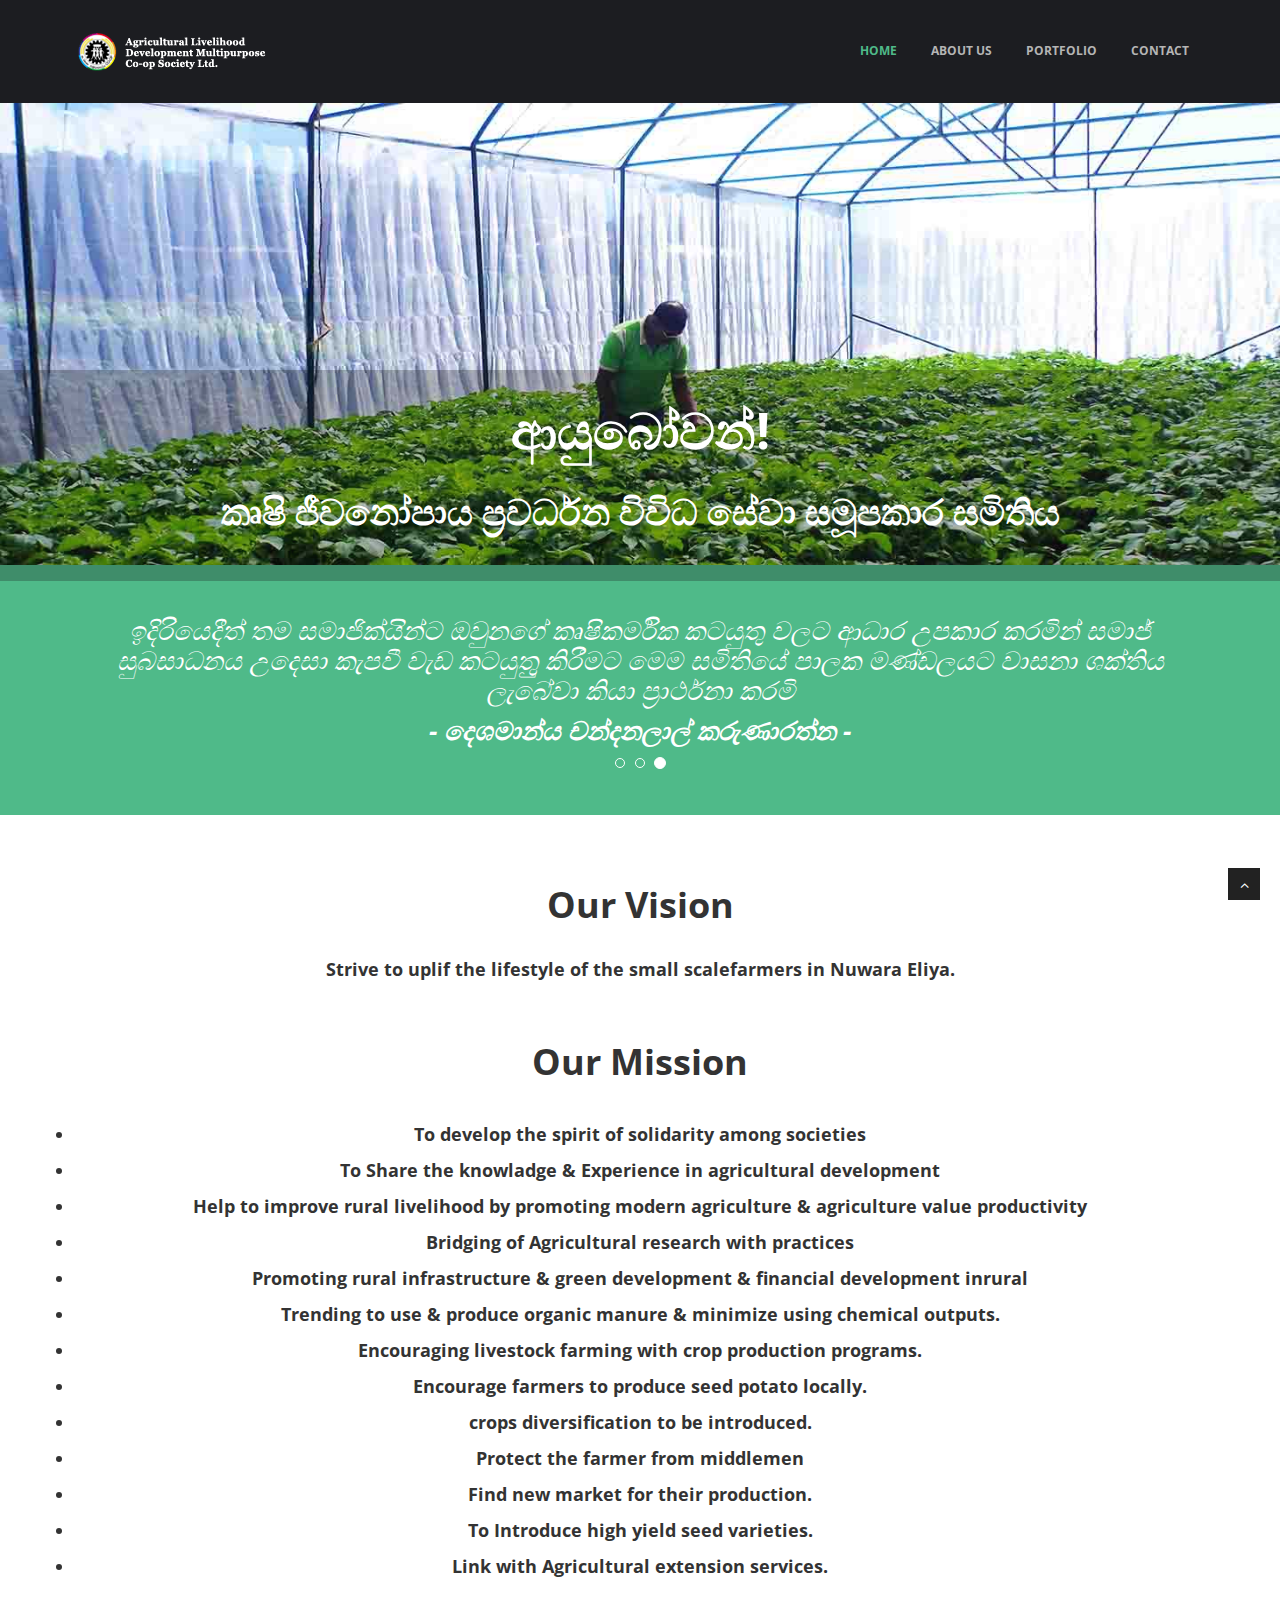
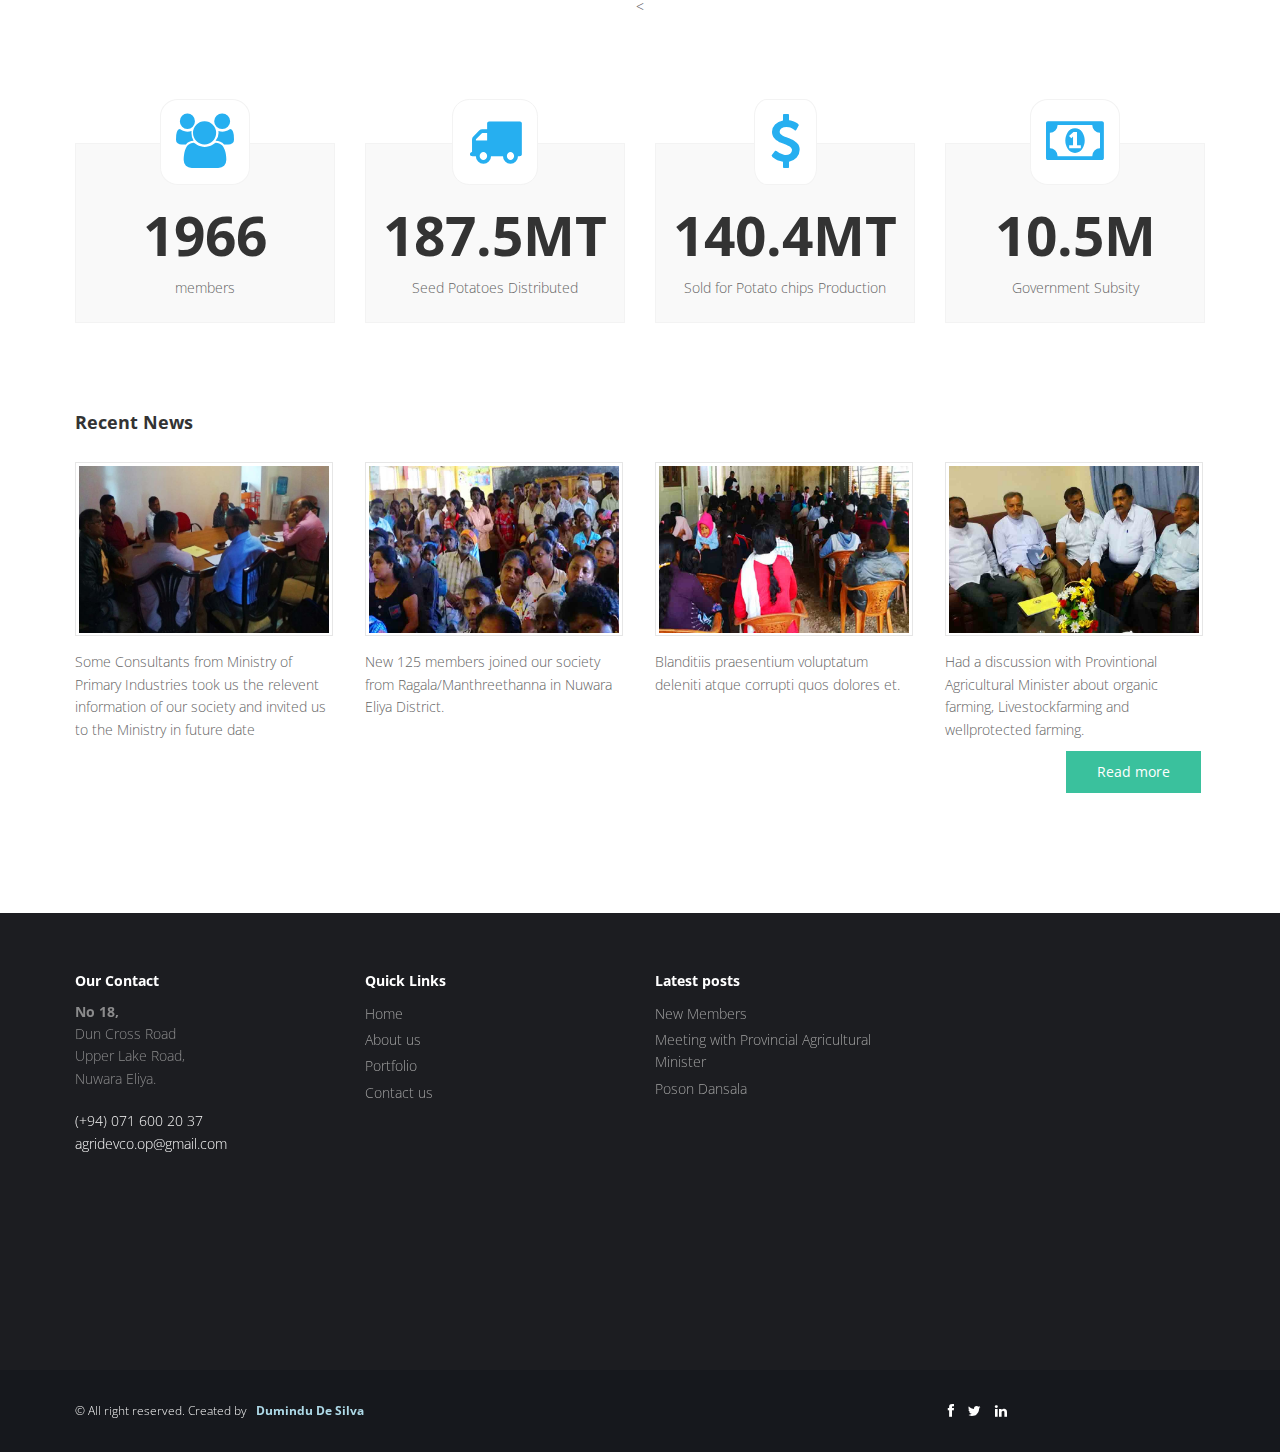
==== commit 41d88ab1: "Final Commit" ====
--- a/index.html
+++ b/index.html
@@ -6,6 +6,7 @@
 <meta name="viewport" content="width=device-width, initial-scale=1.0" />
 <meta name="description" content="" />
 <meta name="author" content="http://webthemez.com" />
+<link rel="icon" href="img/ico.png" type="image/gif" sizes="16x16">
 <!-- css -->
 <link href="css/bootstrap.min.css" rel="stylesheet" />
 <link href="css/fancybox/jquery.fancybox.css" rel="stylesheet">
@@ -38,9 +39,9 @@
                     <ul class="nav navbar-nav">
                         <li class="active"><a href="index.html">Home</a></li> 
 						<li><a href="about.html">About Us</a></li>
-						<li><a href="services.html">Services</a></li>
+						<!-- <li><a href="services.html">Services</a></li> -->
                         <li><a href="portfolio.html">Portfolio</a></li>
-                        <li><a href="pricing.html">Pricing</a></li>
+                        <!-- <li><a href="pricing.html">Pricing</a></li> -->
                         <li><a href="contact.html">Contact</a></li>
                     </ul>
                 </div>
@@ -99,35 +100,35 @@
                     <li data-target="#carousel-example-generic" data-slide-to="2" class="active">
                         <a href="#"></a>
                     </li>
-                    <li data-target="#carousel-example-generic" data-slide-to="3" class="">
+                    <!-- <li data-target="#carousel-example-generic" data-slide-to="3" class="">
                         <a href="#"></a>
-                    </li>
+                    </li> -->
                 </ol>
                 <div class="carousel-inner">
                     <div class="item">
-                        <p>Blanditiis praesentium voluptatum deleniti atque corrupti quos dolores et quas molestias excepturi sint occaecati cupiditate non provident, similique sunt in culpa qui officia deserunt mollitia animi.</p>
+                        <p>ඉදිරියේදී ද තවත් සමජික සන්ක්යාව ප්‍රවර්ධනය කර  නුවර එළිය ප්‍රදේශයේ වඩාත්ම කාර්යක්ෂම මෙන්ම පුළුල්වූ සේවාවක් සපයන සමූපකාර සමිතියක් වශයෙන් එහි සේවාවන් වර්ධනය කරගනිමින් ඉදිරියට යාමට මාගේ සුභ පැතුම්! </p>
                         <p>
-                            <b>- Mark John -</b>
+                            <b>- ගරු නවීන් දිසානායක මැතිතුමා -</b>
                         </p>
                     </div>
                     <div class="item">
-                        <p>Blanditiis praesentium voluptatum deleniti atque corrupti quos dolores et quas molestias excepturi sint occaecati cupiditate non provident, similique sunt in culpa qui officia deserunt mollitia animi.</p>
+                        <p>සාමාජික හා පාරිභොගික ජනතවගේ ආර්ථික ජීවනාලිය වන කෘෂි ජීවනොපාය ප්‍රවර්ධන සමූපාකාර සමිතියේ ඉදිරි ව්යපාරික කටයුතු ඩ්ගිනෙන් දින දියුණුවට පත්වේවායි මා ප්‍රාර්ථනා කරමි.</p>
                         <p>
-                            <b>- Jaison Warner -</b>
+                            <b>- ගරු මන්ත්‍රී පියසිරි ගවරම්මාන -</b>
                         </p>
                     </div>
                     <div class="item active">
-                        <p>Blanditiis praesentium voluptatum deleniti atque corrupti quos dolores et quas molestias excepturi sint occaecati cupiditate non provident, similique sunt in culpa qui officia deserunt mollitia animi.</p>
+                        <p>ඉදිරියෙදීත් තම සමාජික්යින්ට ඔවුනගේ කෘෂිකර්මික කටයුතු වලට ආධාර උපකාර කරමින් සමාජ් සුබසාධනය උදෙසා  කැපවී වැඩ කටයුතුු කිරීමට ‌මෙම සමිතිය‌ේ පාලක මණ්ඩලයට වාසනා ශක්තිය ලැබ‌ේවා කියා ප්‍රාර්ථනා කරමි</p>
                         <p>
-                            <b>- Tony Antonio -</b>
+                            <b>- දෙශමාන්ය චන්දනලාල් කරුණාරත්න -</b>
                         </p>
                     </div>
-                    <div class="item">
+                    <!-- <div class="item">
                         <p>Blanditiis praesentium voluptatum deleniti atque corrupti quos dolores et quas molestias excepturi sint occaecati cupiditate non provident, similique sunt in culpa qui officia deserunt mollitia animi.</p>
                         <p>
                             <b>- Leena Doe -</b>
                         </p>
-                    </div>
+                    </div> -->
                 </div>
             </div>
         </div>
@@ -171,42 +172,44 @@
 	
 	<div class="container">
 			<div class="row">
-		<div class="skill-home"> <div class="skill-home-solid clearfix"> 
-		<div class="col-md-3 text-center">
-		<span class="icons c1"><i class="fa fa-trophy"></i></span> <div class="box-area">
-		<h3>Web Development</h3> <p>Lorem ipsum dolor sit amet, consectetur adipisicing elit. Dolores quae porro consequatur aliquam, incidunt eius magni provident</p></div>
-		</div>
-		<div class="col-md-3 text-center"> 
-		<span class="icons c2"><i class="fa fa-picture-o"></i></span> <div class="box-area">
-		<h3>UI Design</h3> <p>Lorem ipsum dolor sit amet, consectetur adipisicing elit. Dolores quae porro consequatur aliquam, incidunt eius magni provident</p></div>
-		</div>
-		<div class="col-md-3 text-center"> 
-		<span class="icons c3"><i class="fa fa-desktop"></i></span> <div class="box-area">
-		<h3>Interaction</h3> <p>Lorem ipsum dolor sit amet, consectetur adipisicing elit. Dolores quae porro consequatur aliquam, incidunt eius magni provident</p></div>
-		</div>
-		<div class="col-md-3 text-center"> 
-		<span class="icons c4"><i class="fa fa-globe"></i></span> <div class="box-area">
-		<h3>User Experiance</h3> <p>Lorem ipsum dolor sit amet, consectetur adipisicing elit. Dolores quae porro consequatur aliquam, incidunt eius magni provident</p>
-		</div></div>
-		</div></div>
+		<div class="skill-home"> 
+			<div class="skill-home-solid clearfix"> 
+				<div class="col-md-3 text-center" >
+					<span class="icons c1"><i class="fa fa-users"></i></span> <div class="box-area">
+					<h1 style="font-size: 55px; text-align: center">1966</h1> <p style="text-align: center;">members</p></div>
+				</div>
+				<div class="col-md-3 text-center" >
+					<span class="icons c1"><i class="fa fa-truck"></i></span> <div class="box-area">
+					<h1 style="font-size: 55px; text-align: center">187.5MT</h1> <p style="text-align: center;">Seed Potatoes Distributed</p></div>
+				</div>
+				<div class="col-md-3 text-center" >
+					<span class="icons c1"><i class="fa fa-usd"></i></span> <div class="box-area">
+					<h1 style="font-size: 55px; text-align: center">140.4MT</h1> <p style="text-align: center;">Sold for Potato chips Production</p></div>
+				</div>
+				<div class="col-md-3 text-center" >
+					<span class="icons c1"><i class="fa fa-money"></i></span> <div class="box-area">
+					<h1 style="font-size: 55px; text-align: center">10.5M</h1> <p style="text-align: center;">Government Subsity</p></div>
+				</div>
+			</div>
+		</div>
 		</div> 
 		<!-- Portfolio Projects -->
 		<div class="row">
 			<div class="col-lg-12">
-				<h4 class="heading">Recent Works</h4>
+				<h4 class="heading">Recent News</h4>
 				<div class="row">
 					<section id="projects">
 					<ul id="thumbs" class="portfolio"> 
 						<li class="col-lg-3 design" data-id="id-0" data-type="web">
 						<div class="item-thumbs">					 
 						<img src="img/works/2018-13.jpg" alt=""><br>
-						<p>Blanditiis praesentium voluptatum deleniti atque corrupti quos dolores et.</p>
+						<p>Some Consultants from Ministry of Primary Industries took us the relevent information of our society and invited us to the Ministry in future date</p>
 						</div>
 						</li> 
 						<!-- Item Project and Filter Name -->
 						<li class="item-thumbs col-lg-3 design" data-id="id-1" data-type="icon">
 						<img src="img/works/2018-12.jpg" alt=""><br>
-						<p>Blanditiis praesentium voluptatum deleniti atque corrupti quos dolores et.</p>
+						<p>New 125 members joined our society from Ragala/Manthreethanna in Nuwara Eliya District.</p>
 						</li> 
 						<li class="item-thumbs col-lg-3 photography" data-id="id-2" data-type="illustrator">
 						<img src="img/works/2018-11.jpg" alt=""><br>
@@ -215,13 +218,13 @@
 						
 						<li class="item-thumbs col-lg-3 photography" data-id="id-2" data-type="illustrator">					
 						<img src="img/works/2018-10.jpg" alt=""><br>
-						<p>Blanditiis praesentium voluptatum deleniti atque corrupti quos dolores et.</p>
+						<p>Had a discussion with Provintional Agricultural Minister about organic farming, Livestockfarming and wellprotected farming.</p>
 						<div class="row">
 							<div class="col-md-5">
 
 							</div>
 							<div class="col-md-6">
-								<a href="#" class="btn btn-color">Read more</a>  
+								<a href="portfolio.html#" class="btn btn-color">Read more</a>  
 							</div>
 						</div>
 						</li>
@@ -288,6 +291,9 @@
 					</ul>
 				</div>
 			</div> -->
+			<div class="col-lg-3">
+			<iframe src="https://www.facebook.com/plugins/page.php?href=https%3A%2F%2Fwww.facebook.com%2Fagridevcooplk.org&tabs=timeline&width=340&height=300&small_header=true&adapt_container_width=false&hide_cover=false&show_facepile=true&appId=553629091645220" width="340" height="350" style="border:none;overflow:hidden" scrolling="no" frameborder="0" allowTransparency="true" allow="encrypted-media"></iframe>
+			</div>
 		</div>
 	</div>
 	<div id="sub-footer">
--- a/css/style.css
+++ b/css/style.css
@@ -478,7 +478,7 @@
 }
 .testimonial-solid p {
 color: #ffffff;
-font-size: 16px;
+font-size: 26px;
 line-height: 30px;
 font-style: italic;
 } 
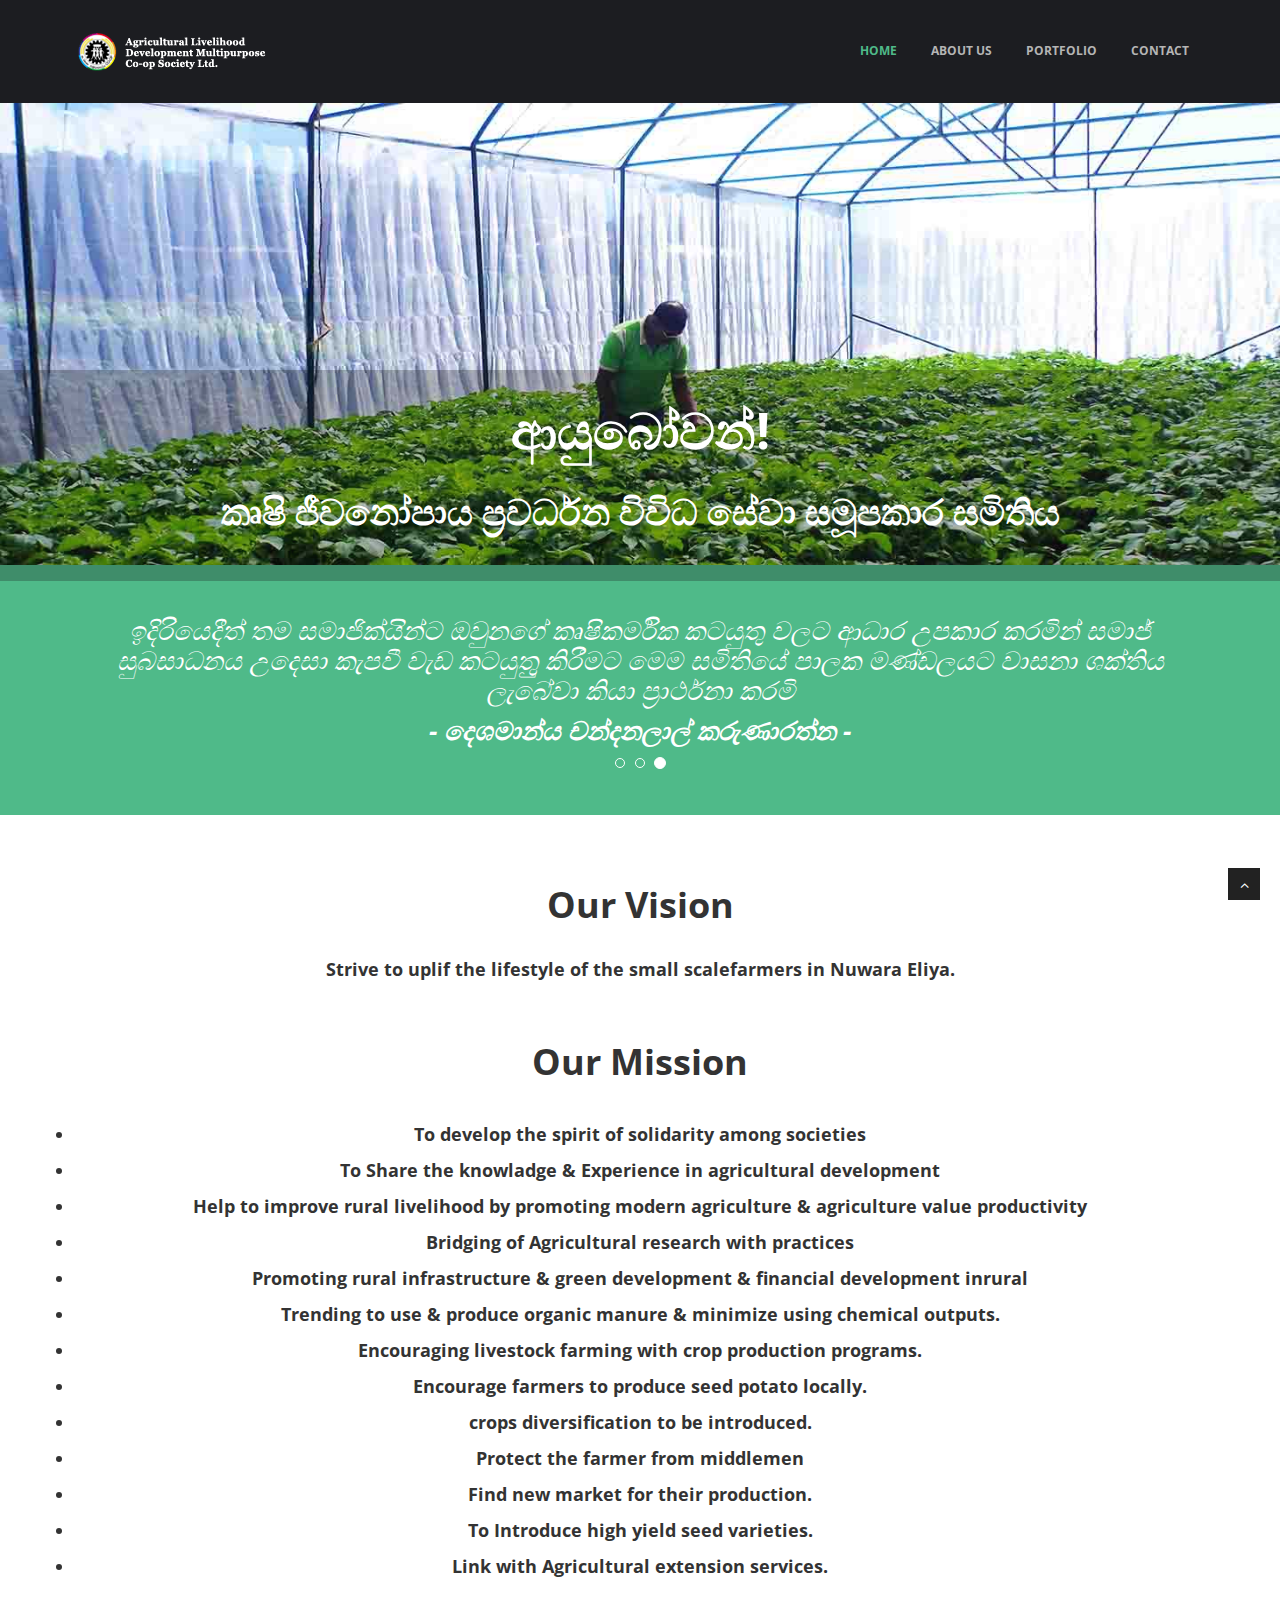
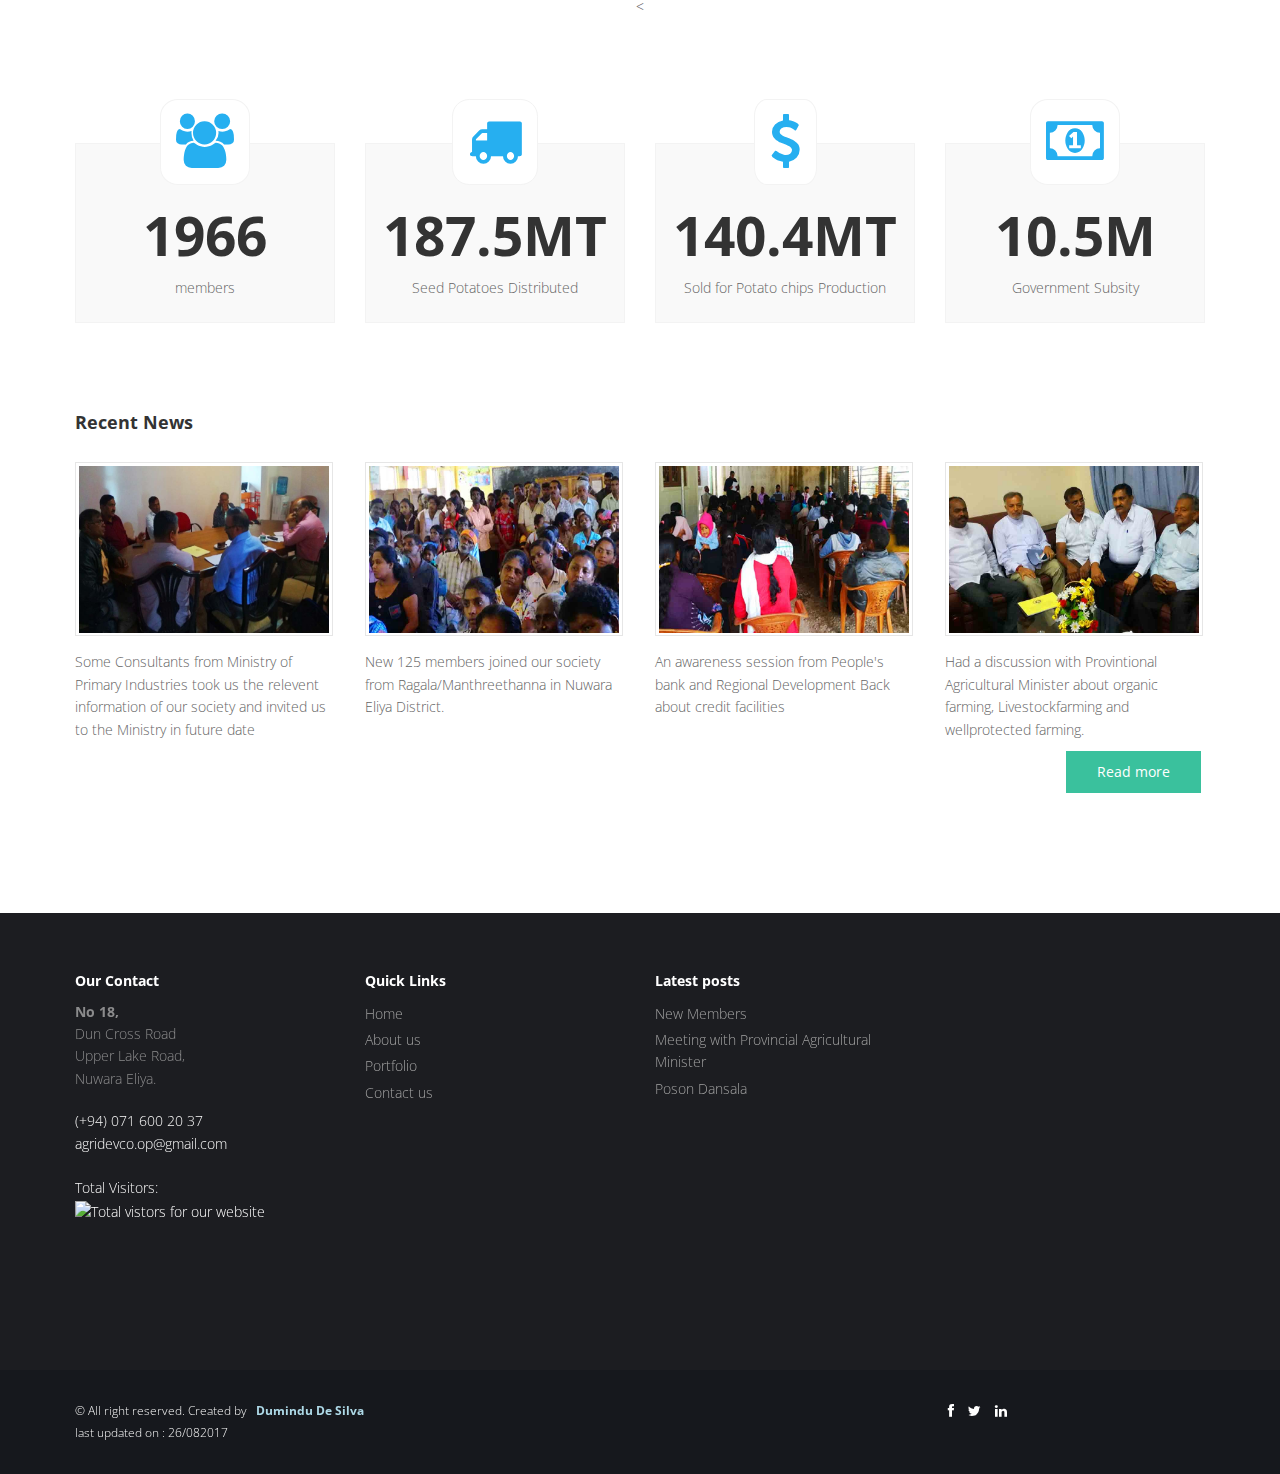
==== commit 6bdd7de1: "counter added" ====
--- a/index.html
+++ b/index.html
@@ -213,7 +213,7 @@
 						</li> 
 						<li class="item-thumbs col-lg-3 photography" data-id="id-2" data-type="illustrator">
 						<img src="img/works/2018-11.jpg" alt=""><br>
-						<p>Blanditiis praesentium voluptatum deleniti atque corrupti quos dolores et.</p>
+						<p>An awareness session from People's bank and Regional Development Back about credit facilities</p>
 						</li>
 						
 						<li class="item-thumbs col-lg-3 photography" data-id="id-2" data-type="illustrator">					
@@ -257,6 +257,17 @@
 					<p>
 						<i class="icon-phone"></i> (+94) 071 600 20 37 <br>
 						<i class="icon-envelope-alt"></i> agridevco.op@gmail.com
+						<br><br>
+						Total Visitors:<br>
+						<!-- hitwebcounter Code START -->
+						<a href="http://www.hitwebcounter.com" target="_blank">
+						<img src="http://hitwebcounter.com/counter/counter.php?page=6987320&style=0025&nbdigits=6&type=page&initCount=12" title="my widget for counting" Alt="Total vistors for our website"   border="0" >
+						</a>     
+						<br/>
+	                        <!-- hitwebcounter.com --><a href="http://www.hitwebcounter.com" title="" 
+	                        target="_blank" style="font-family: ; 
+	                        font-size: px; color: #; text-decoration:  ;"></>
+	                        </a>   
 					</p>
 				</div>
 			</div>
@@ -302,7 +313,7 @@
 				<div class="col-lg-6">
 					<div class="copyright">
 						<p>
-							<span>&copy; All right reserved. Created by   </span><strong><a href="https://dumidum.github.io/" target="_blank" style="color: lightblue;"> Dumindu De Silva</a></strong>
+							<span>&copy; All right reserved. Created by   </span><strong><a href="https://dumidum.github.io/" target="_blank" style="color: lightblue;"> Dumindu De Silva</a></strong><br>last updated on : 26/082017
 						</p>
 					</div>
 				</div>
@@ -314,7 +325,10 @@
 <!-- 						<li><a href="#" data-placement="top" title="Pinterest"><i class="fa fa-pinterest"></i></a></li>
 						<li><a href="#" data-placement="top" title="Google plus"><i class="fa fa-google-plus"></i></a></li> -->
 					</ul>
-				</div>
+
+			
+				</div><br>
+
 			</div>
 		</div>
 	</div>
